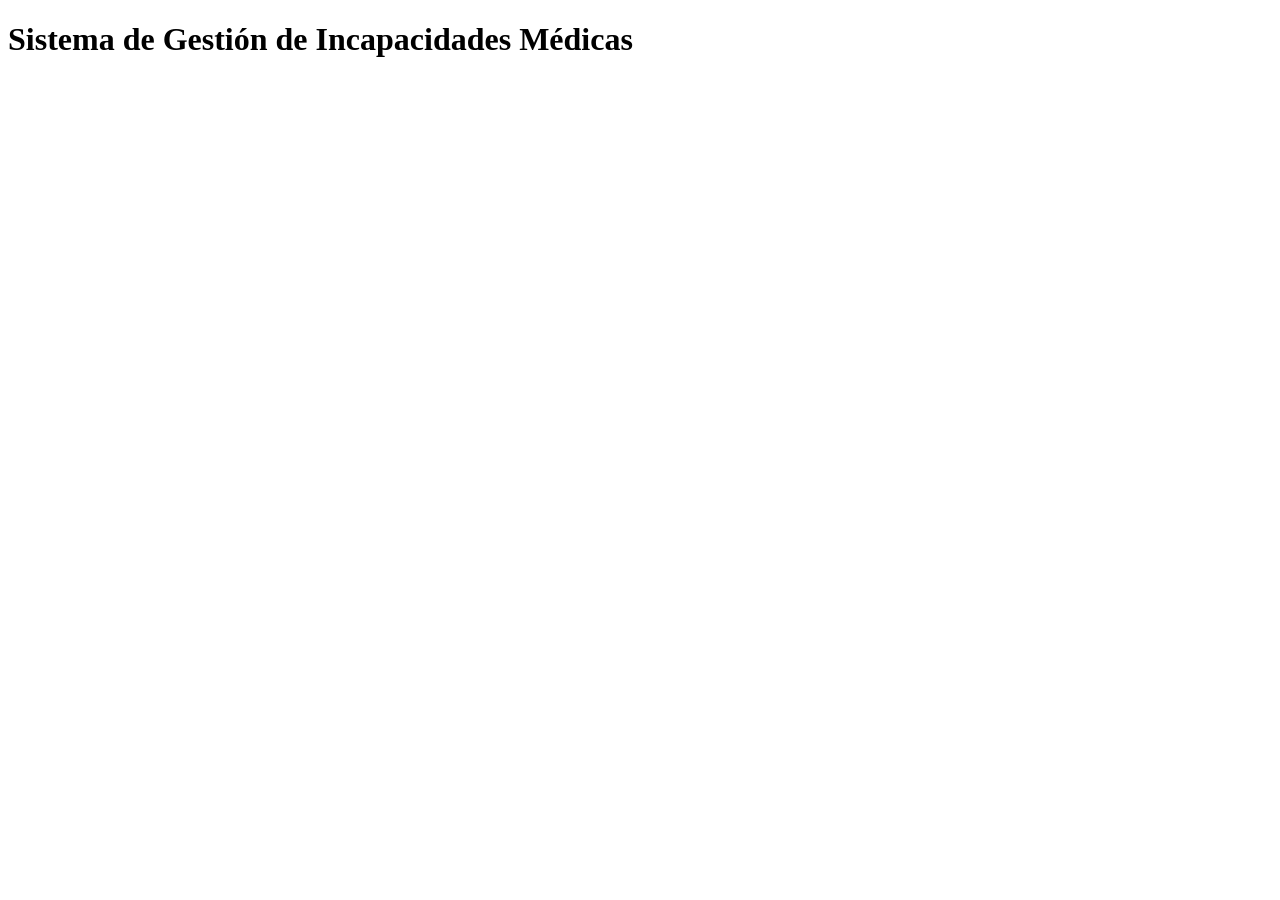
==== index.html @ 68d1602c "Angely [Renombre del archivo index.php a index.html]" ====
<!DOCTYPE html>
<html lang="en">
<head>
    <meta charset="UTF-8">
    <meta name="viewport" content="width=device-width, initial-scale=1.0">
    <title>Corporate Solutions</title>
    <link rel="stylesheet" href="css/styles.css">
</head>
<body>
    <h1>Sistema de Gestión de Incapacidades Médicas</h1>
    <script src="js.config.js"></script>    
</body>
</html>
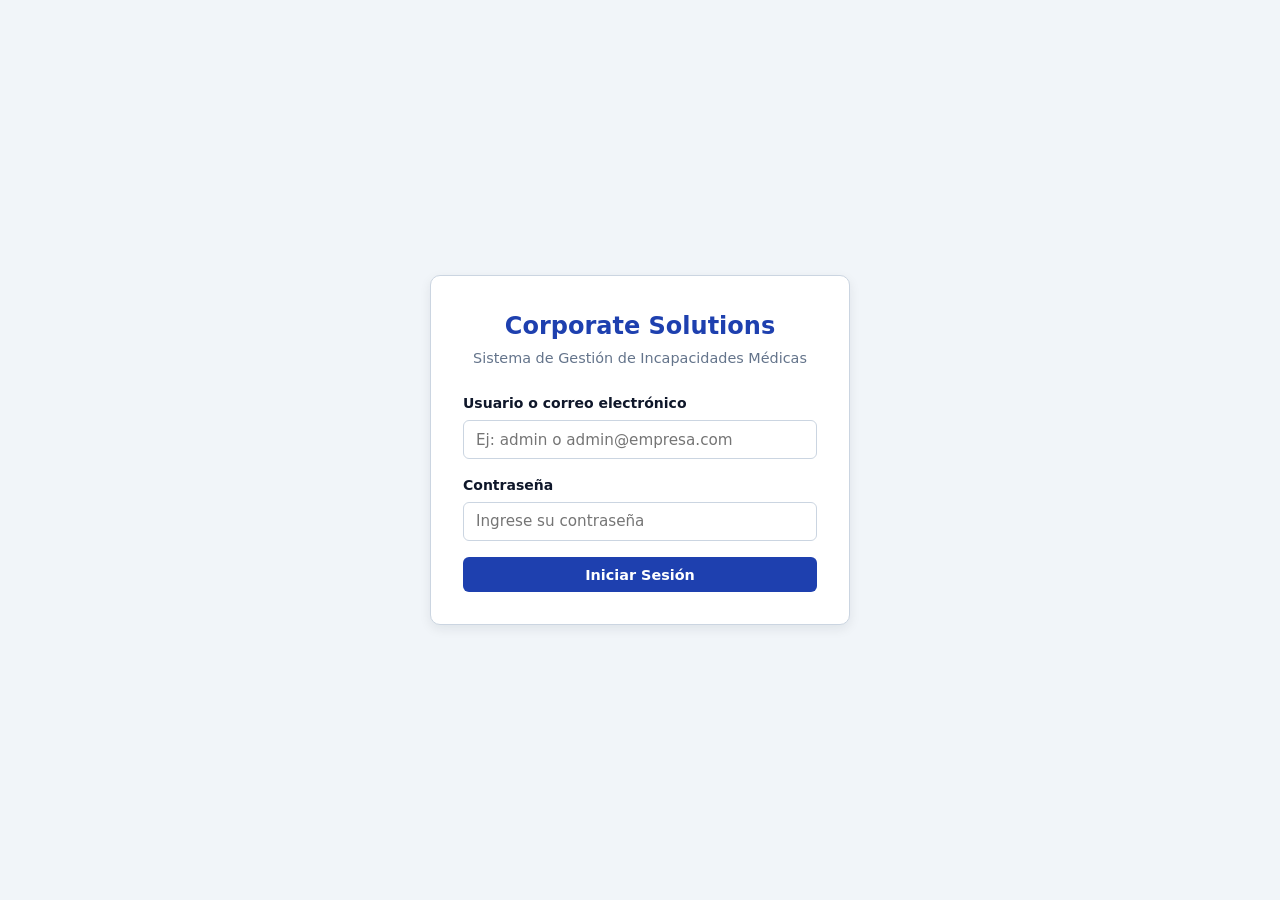
==== commit 2fef521f: ""Angely [Maquetacion de la vista Login, dashboardmodular y estilo del Login]"" ====
--- a/index.html
+++ b/index.html
@@ -1,13 +1,46 @@
 <!DOCTYPE html>
-<html lang="en">
+<html lang="es">
+
 <head>
     <meta charset="UTF-8">
     <meta name="viewport" content="width=device-width, initial-scale=1.0">
-    <title>Corporate Solutions</title>
+    <title>Iniciar Sesión</title>
     <link rel="stylesheet" href="css/styles.css">
 </head>
-<body>
-    <h1>Sistema de Gestión de Incapacidades Médicas</h1>
-    <script src="js.config.js"></script>    
+
+<body class="login-page">
+    <main class="login-container">
+        <div class="login-card">
+            <div class="login-header">
+                <h1>Corporate Solutions</h1>
+                <p>Sistema de Gestión de Incapacidades Médicas</p>
+            </div>
+
+            <div id="alerta-global" class="alerta oculto"></div>
+
+            <form id="form-login" novalidate>
+                <div class="form-grupo">
+                    <label for="identificador">Usuario o correo electrónico</label>
+                    <input type="text" id="identificador" name="identificador"
+                        placeholder="Ej: admin o admin@empresa.com" required>
+                </div>
+
+                <div class="form-grupo">
+                    <label for="contrasena">Contraseña</label>
+                    <input type="password" id="contrasena" name="contrasena" placeholder="Ingrese su contraseña"
+                        required>
+                </div>
+
+                <button type="submit" class="btn btn-primario btn-bloque" id="btn-login">
+                    Iniciar Sesión
+                </button>
+            </form>
+        </div>
+    </main>
+
+    <script src="js/config.js"></script>
+    <script src="js/ui.js"></script>
+    <script src="js/auth.js"></script>
 </body>
+
 </html>
--- a/css/styles.css
+++ b/css/styles.css
@@ -0,0 +1,267 @@
+:root {
+    --color-primario: #1e40af;
+    --color-primario-hover: #1d4ed8;
+    --color-fondo: #f1f5f9;
+    --color-superficie: #ffffff;
+    --color-texto: #0f172a;
+    --color-texto-suave: #64748b;
+    --color-borde: #cbd5e1;
+    --color-exito: #16a34a;
+    --color-error: #dc2626;
+    --color-advertencia: #d97706;
+    --color-info: #0284c7;
+}
+
+* {
+    box-sizing: border-box;
+    margin: 0;
+    padding: 0;
+    font-family: system-ui, -apple-system, 'Segoe UI', Roboto, sans-serif;
+}
+
+body {
+    background-color: var(--color-fondo);
+    color: var(--color-texto);
+    line-height: 1.5;
+}
+
+.oculto {
+    display: none !important;
+}
+
+/* --- LOGIN --- */
+.login-page {
+    min-height: 100vh;
+    display: flex;
+    align-items: center;
+    justify-content: center;
+    padding: 1rem;
+}
+
+.login-container {
+    width: 100%;
+    max-width: 420px;
+}
+
+.login-card {
+    background: var(--color-superficie);
+    padding: 2rem;
+    border-radius: 10px;
+    border: 1px solid var(--color-borde);
+    box-shadow: 0 4px 12px rgba(15, 23, 42, 0.08);
+}
+
+.login-header {
+    text-align: center;
+    margin-bottom: 1.5rem;
+}
+
+.login-header h1 {
+    color: var(--color-primario);
+    font-size: 1.5rem;
+}
+
+.login-header p {
+    color: var(--color-texto-suave);
+    font-size: 0.9rem;
+    margin-top: 0.25rem;
+}
+
+/* --- FORMULARIOS Y BOTONES --- */
+.form-grupo {
+    margin-bottom: 1rem;
+}
+
+.form-grupo label {
+    display: block;
+    font-size: 0.875rem;
+    font-weight: 600;
+    margin-bottom: 0.35rem;
+}
+
+.form-grupo input,
+.form-grupo select,
+.form-grupo textarea {
+    width: 100%;
+    padding: 0.6rem 0.75rem;
+    border: 1px solid var(--color-borde);
+    border-radius: 6px;
+    font-size: 0.95rem;
+    background-color: #fff;
+}
+
+.form-grupo input:focus,
+.form-grupo select:focus,
+.form-grupo textarea:focus {
+    outline: none;
+    border-color: var(--color-primario);
+}
+
+.btn {
+    display: inline-block;
+    padding: 0.6rem 1.1rem;
+    border: none;
+    border-radius: 6px;
+    font-size: 0.9rem;
+    font-weight: 600;
+    cursor: pointer;
+    transition: background-color 0.2s;
+}
+
+.btn-bloque {
+    width: 100%;
+}
+
+.btn-sm {
+    padding: 0.4rem 0.75rem;
+    font-size: 0.8rem;
+}
+
+.btn-primario {
+    background-color: var(--color-primario);
+    color: #fff;
+}
+
+.btn-primario:hover {
+    background-color: var(--color-primario-hover);
+}
+
+.btn-peligro {
+    background-color: var(--color-error);
+    color: #fff;
+}
+
+.btn-secundario {
+    background-color: #e2e8f0;
+    color: var(--color-texto);
+}
+
+/* --- ALERTAS --- */
+.alerta {
+    padding: 0.75rem 1rem;
+    border-radius: 6px;
+    margin-bottom: 1rem;
+    font-size: 0.9rem;
+    font-weight: 500;
+}
+
+.alerta-exito {
+    background-color: #dcfce7;
+    color: #166534;
+    border: 1px solid #86efac;
+}
+
+.alerta-error {
+    background-color: #fee2e2;
+    color: #991b1b;
+    border: 1px solid #fca5a5;
+}
+
+/* --- NAVBAR Y DASHBOARD --- */
+.navbar {
+    background-color: var(--color-superficie);
+    border-bottom: 1px solid var(--color-borde);
+    padding: 0.85rem 2rem;
+    display: flex;
+    align-items: center;
+    justify-content: space-between;
+    flex-wrap: wrap;
+    gap: 1rem;
+}
+
+.navbar-marca h2 {
+    font-size: 1.15rem;
+    color: var(--color-primario);
+}
+
+.navbar-marca span {
+    font-size: 0.8rem;
+    color: var(--color-texto-suave);
+}
+
+.navbar-menu {
+    display: flex;
+    gap: 0.5rem;
+}
+
+.nav-btn {
+    background: transparent;
+    border: none;
+    padding: 0.5rem 1rem;
+    border-radius: 6px;
+    font-weight: 600;
+    color: var(--color-texto-suave);
+    cursor: pointer;
+}
+
+.nav-btn.activo,
+.nav-btn:hover {
+    background-color: #eff6ff;
+    color: var(--color-primario);
+}
+
+.navbar-usuario {
+    display: flex;
+    align-items: center;
+    gap: 0.85rem;
+    font-size: 0.875rem;
+    font-weight: 600;
+}
+
+.contenedor-principal {
+    max-width: 1200px;
+    margin: 2rem auto;
+    padding: 0 1.5rem;
+}
+
+.modulo-cabecera {
+    display: flex;
+    justify-content: space-between;
+    align-items: center;
+    margin-bottom: 1.25rem;
+}
+
+.tarjeta {
+    background: var(--color-superficie);
+    border: 1px solid var(--color-borde);
+    border-radius: 8px;
+    padding: 1.5rem;
+    margin-bottom: 1.5rem;
+}
+
+/* --- TABLAS Y BADGES DE ESTADO --- */
+.tabla-responsive {
+    overflow-x: auto;
+}
+
+table {
+    width: 100%;
+    border-collapse: collapse;
+    font-size: 0.9rem;
+}
+
+th, td {
+    padding: 0.75rem;
+    text-align: left;
+    border-bottom: 1px solid var(--color-borde);
+}
+
+th {
+    background-color: #f8fafc;
+    font-weight: 600;
+}
+
+.badge {
+    display: inline-block;
+    padding: 0.2rem 0.6rem;
+    border-radius: 999px;
+    font-size: 0.75rem;
+    font-weight: 700;
+    text-transform: uppercase;
+}
+
+.badge-registrada { background: #e0f2fe; color: #075985; }
+.badge-en_revision { background: #fef3c7; color: #92400e; }
+.badge-aprobada, .badge-activo { background: #dcfce7; color: #166534; }
+.badge-rechazada, .badge-inactivo { background: #fee2e2; color: #991b1b; }
+.badge-finalizada { background: #e2e8f0; color: #334155; }
